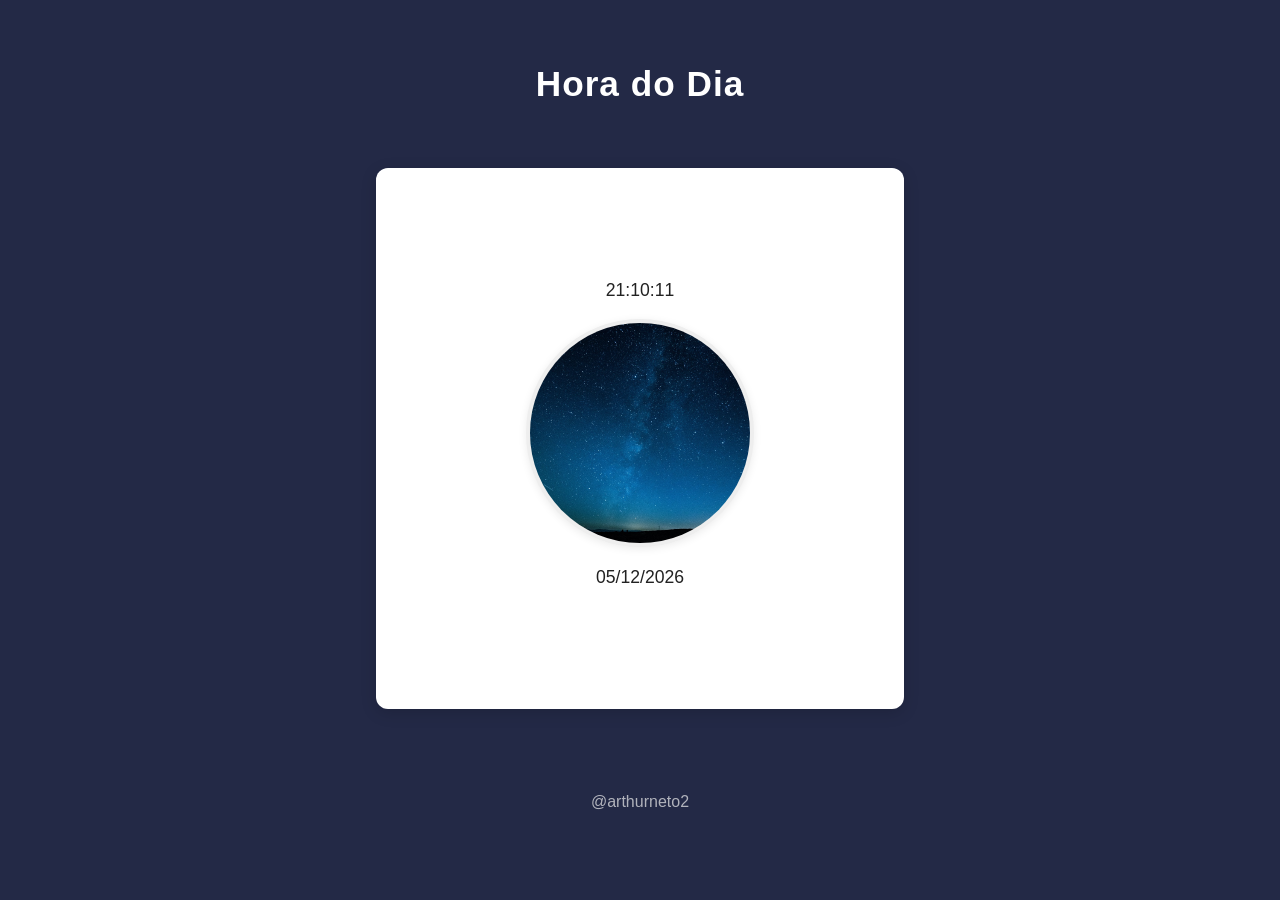
==== index.html @ 58c1c2df "corrige index" ====
<!DOCTYPE html>
<html lang="en">
<head>
    <meta charset="UTF-8">
    <meta name="viewport" content="width=device-width, initial-scale=1.0">
    <title>Relogio</title>
    <style>
        body {
            background: #d2b48c;
            font-family: Arial, Helvetica, sans-serif;
            margin: 0;
            padding: 0;
            min-height: 100vh;
            display: flex;
            flex-direction: column;
            align-items: center;
        }
        
        h1 {
            color: #fff;
            text-align: center;
            margin-top: 5vw;
            margin-bottom: 5vw;
            font-size: 2.2em;
            letter-spacing: 1px;
        }
        
        #relogio-container {
            background: #fff;
            border-radius: 12px;
            box-shadow: 0 4px 16px rgba(0,0,0,0.15);
            padding: 8vw 5vw;
            max-width: 400px;
            width: 90vw;
            margin: 0 auto 5vw auto;
            display: flex;
            flex-direction: column;
            align-items: center;
        }
        
        #relogio-container p {
            color: #222;
            font-size: 1.1em;
            margin-bottom: 18px;
            margin-top: 10px;
            word-break: break-word;
        }
        
        #imagem-relogio {
            width: 50vw;
            max-width: 220px;
            height: 50vw;
            max-height: 220px;
            object-fit: cover;
            border-radius: 50%;
            border: 4px solid #eee;
            box-shadow: 0 2px 8px rgba(0,0,0,0.08);
            display: block;
            margin-bottom: 10px;
            background: #eee;
        }
        
        footer {
            color: #eee;
            text-align: center;
            font-size: 1em;
            margin-top: 20px;
            opacity: 0.7;
            font-family: Arial, Helvetica, sans-serif;
        }
        
        /* Responsividade para telas menores */
        @media (max-width: 600px) {
            h1 {
                font-size: 1.5em;
                margin-top: 8vw;
                margin-bottom: 8vw;
            }
            #relogio-container {
                padding: 6vw 2vw;
                max-width: 98vw;
            }
            #imagem-relogio {
                width: 70vw;
                height: 70vw;
                max-width: 180px;
                max-height: 180px;
            }
            #relogio-container p {
                font-size: 1em;
            }
        }
    </style>
</head>
<body>
    <h1>Hora do Dia</h1>
    <div id="relogio-container">
        <p id="horario"></p>
        <img src="" alt="Imagem do Amanhecer" id="imagem-relogio">
        <p id="data"></p>
    </div>
    <footer>@arthurneto2</footer>


    <script>
        function atualizarRelogio() {
            const agora = new Date();
            const horas = agora.getHours();
            const minutos = agora.getMinutes();
            const segundos = agora.getSeconds();
            const dia = agora.getDate();
            const mes = agora.getMonth() + 1; // Meses começam do zero
            const ano = agora.getFullYear();

            const horaFormatada = `${horas.toString().padStart(2, '0')}:${minutos.toString().padStart(2, '0')}:${segundos.toString().padStart(2, '0')}`;
            document.querySelector('#relogio-container p').textContent = `${horaFormatada}`;

            const dataFormatada = `${dia.toString().padStart(2, '0')}/${mes.toString().padStart(2, '0')}/${ano}`;
            document.querySelector('#data').textContent = `${dataFormatada}`;

            const imagemRelogio = document.querySelector('#imagem-relogio');
            if (horas >= 6 && horas < 12) {
                imagemRelogio.src = 'istockphoto-185067762-612x612.jpg'; // Manhã
                document.body.style.background = '#d2b48c';
            } else if (horas >= 12 && horas < 18) {
                imagemRelogio.src = 'cpt-centro-producoes-tecnicas-entardecer-para-refletir.jpg'; // Tarde
                document.body.style.background = '#FDB813';
            } else {
                imagemRelogio.src = 'night_5f985165b72f7.jpg'; // Noite
                document.body.style.background = '#232946';
            }
        }

        setInterval(atualizarRelogio, 1000);
        atualizarRelogio(); // Chamada inicial para exibir a hora imediatamente



    </script>
</body>
</html>
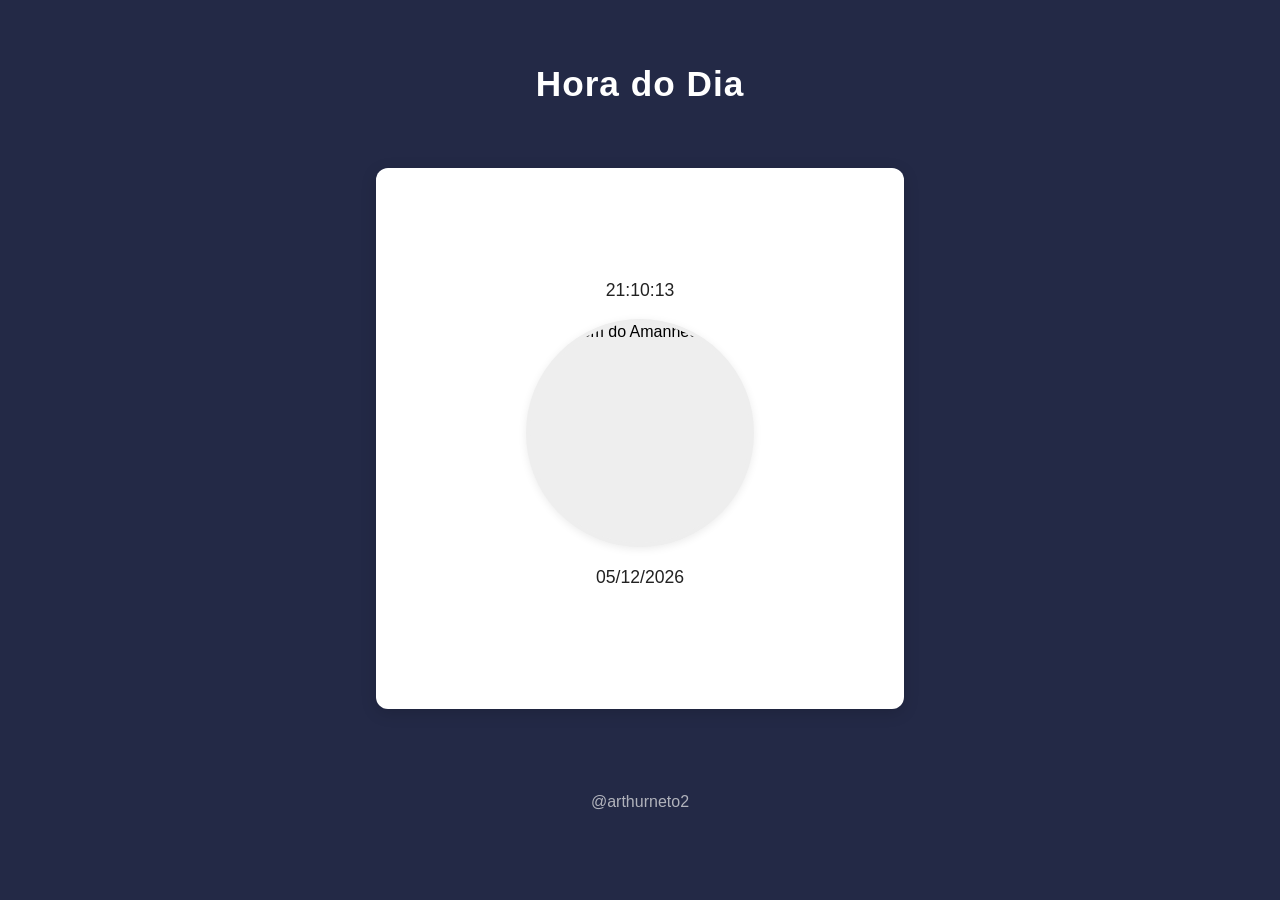
==== commit 00a397da: "atualiza url de imagens" ====
--- a/index.html
+++ b/index.html
@@ -120,13 +120,13 @@
 
             const imagemRelogio = document.querySelector('#imagem-relogio');
             if (horas >= 6 && horas < 12) {
-                imagemRelogio.src = 'istockphoto-185067762-612x612.jpg'; // Manhã
+                imagemRelogio.src = '[data-uri]'; // Manhã
                 document.body.style.background = '#d2b48c';
             } else if (horas >= 12 && horas < 18) {
-                imagemRelogio.src = 'cpt-centro-producoes-tecnicas-entardecer-para-refletir.jpg'; // Tarde
+                imagemRelogio.src = '[data-uri]'; // Tarde
                 document.body.style.background = '#FDB813';
             } else {
-                imagemRelogio.src = 'night_5f985165b72f7.jpg'; // Noite
+                imagemRelogio.src = 'https://static.vecteezy.com/ti/fotos-gratis/t1/8440112-paisagem-noite-em-fprest-com-lua-cheia-e-nuvens-foto.jpg'; // Noite
                 document.body.style.background = '#232946';
             }
         }
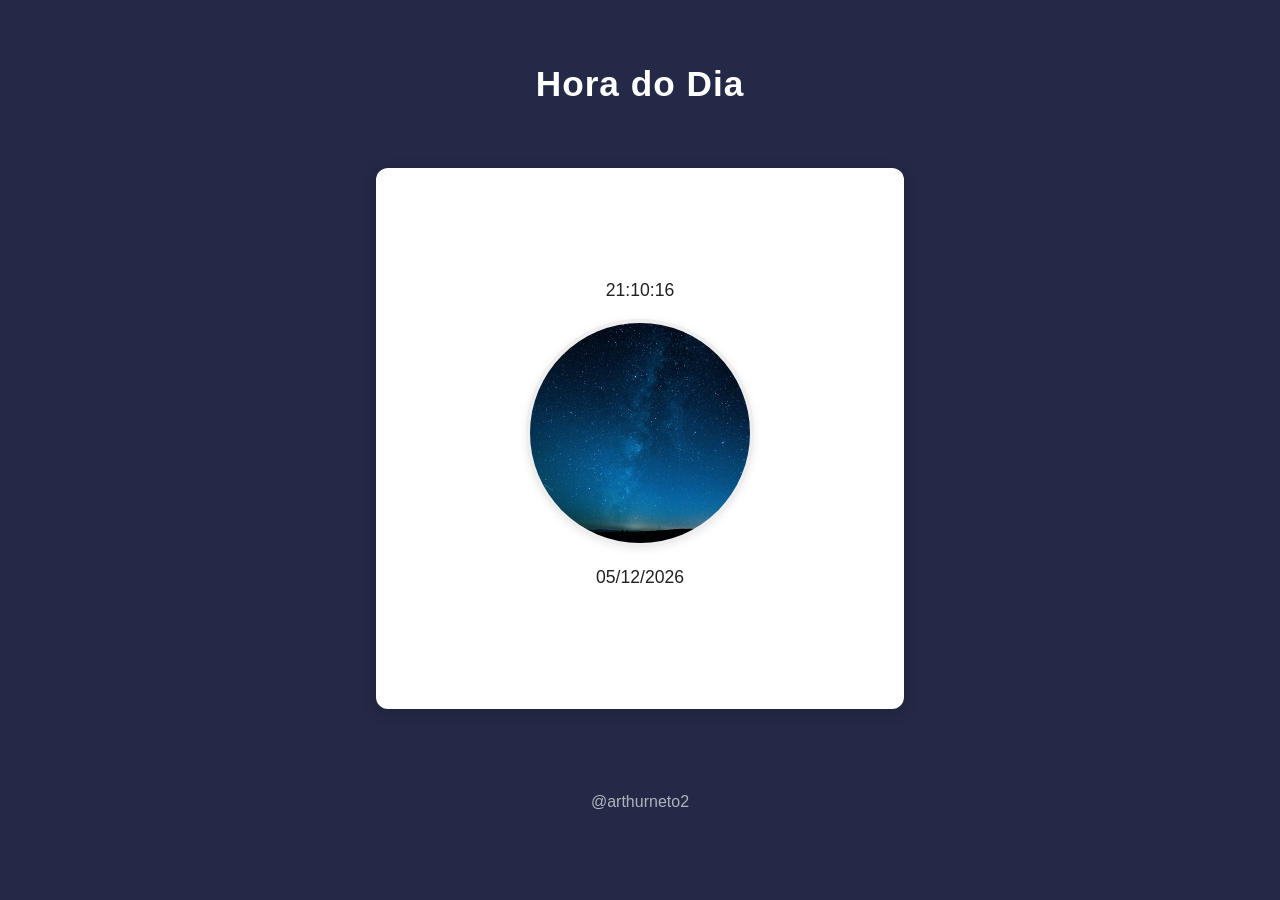
==== commit 909ba1d1: "atualiza link de imagens" ====
--- a/index.html
+++ b/index.html
@@ -120,13 +120,13 @@
 
             const imagemRelogio = document.querySelector('#imagem-relogio');
             if (horas >= 6 && horas < 12) {
-                imagemRelogio.src = '[data-uri]'; // Manhã
+                imagemRelogio.src = 'imagens/istockphoto-185067762-612x612.jpg'; // Manhã
                 document.body.style.background = '#d2b48c';
             } else if (horas >= 12 && horas < 18) {
-                imagemRelogio.src = '[data-uri]'; // Tarde
+                imagemRelogio.src = 'imagens/cpt-centro-producoes-tecnicas-entardecer-para-refletir.jpg'; // Tarde
                 document.body.style.background = '#FDB813';
             } else {
-                imagemRelogio.src = 'https://static.vecteezy.com/ti/fotos-gratis/t1/8440112-paisagem-noite-em-fprest-com-lua-cheia-e-nuvens-foto.jpg'; // Noite
+                imagemRelogio.src = 'imagens/night_5f985165b72f7.jpg'; // Noite
                 document.body.style.background = '#232946';
             }
         }
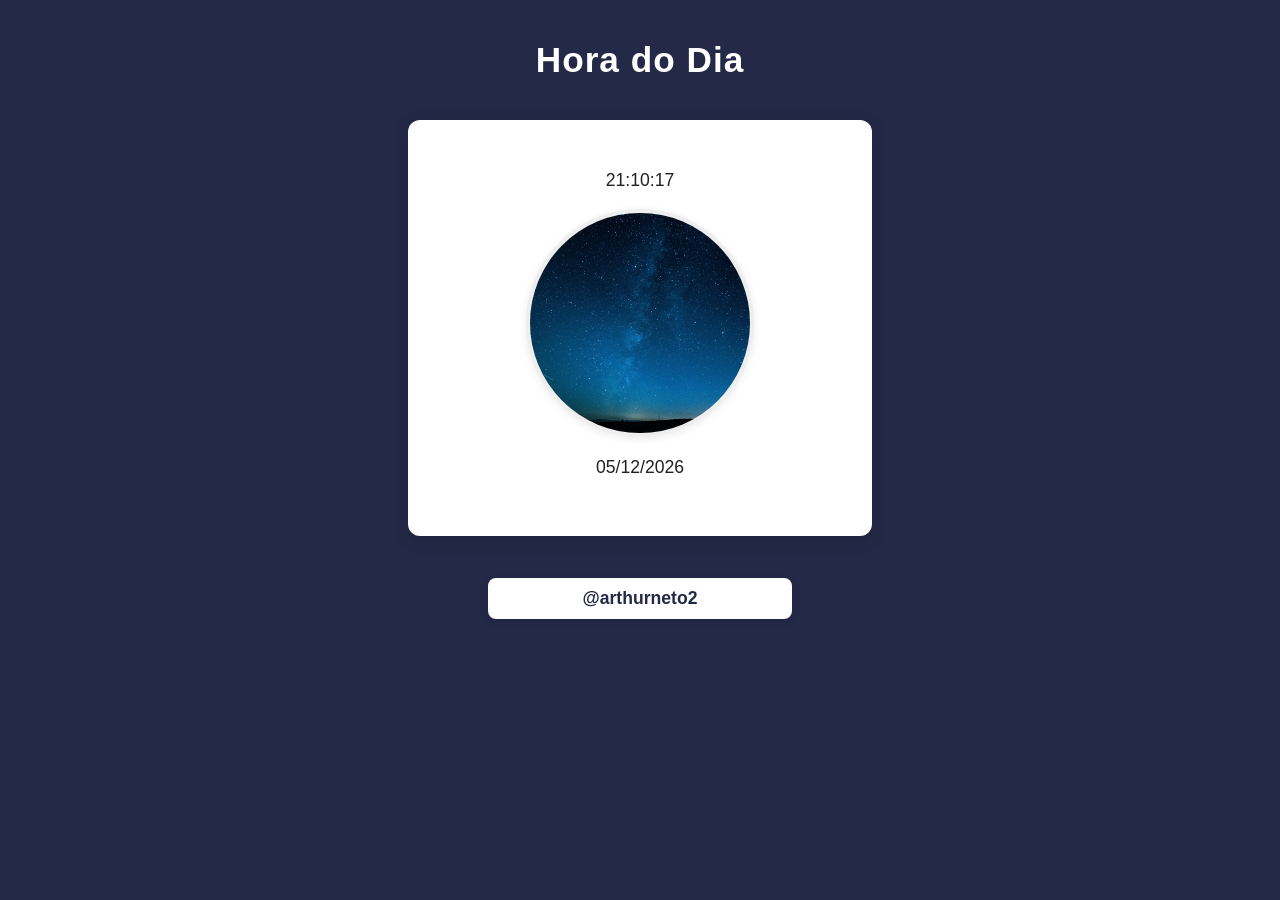
==== commit e0677fe3: "Ajusta reponsividade" ====
--- a/index.html
+++ b/index.html
@@ -4,93 +4,7 @@
     <meta charset="UTF-8">
     <meta name="viewport" content="width=device-width, initial-scale=1.0">
     <title>Relogio</title>
-    <style>
-        body {
-            background: #d2b48c;
-            font-family: Arial, Helvetica, sans-serif;
-            margin: 0;
-            padding: 0;
-            min-height: 100vh;
-            display: flex;
-            flex-direction: column;
-            align-items: center;
-        }
-        
-        h1 {
-            color: #fff;
-            text-align: center;
-            margin-top: 5vw;
-            margin-bottom: 5vw;
-            font-size: 2.2em;
-            letter-spacing: 1px;
-        }
-        
-        #relogio-container {
-            background: #fff;
-            border-radius: 12px;
-            box-shadow: 0 4px 16px rgba(0,0,0,0.15);
-            padding: 8vw 5vw;
-            max-width: 400px;
-            width: 90vw;
-            margin: 0 auto 5vw auto;
-            display: flex;
-            flex-direction: column;
-            align-items: center;
-        }
-        
-        #relogio-container p {
-            color: #222;
-            font-size: 1.1em;
-            margin-bottom: 18px;
-            margin-top: 10px;
-            word-break: break-word;
-        }
-        
-        #imagem-relogio {
-            width: 50vw;
-            max-width: 220px;
-            height: 50vw;
-            max-height: 220px;
-            object-fit: cover;
-            border-radius: 50%;
-            border: 4px solid #eee;
-            box-shadow: 0 2px 8px rgba(0,0,0,0.08);
-            display: block;
-            margin-bottom: 10px;
-            background: #eee;
-        }
-        
-        footer {
-            color: #eee;
-            text-align: center;
-            font-size: 1em;
-            margin-top: 20px;
-            opacity: 0.7;
-            font-family: Arial, Helvetica, sans-serif;
-        }
-        
-        /* Responsividade para telas menores */
-        @media (max-width: 600px) {
-            h1 {
-                font-size: 1.5em;
-                margin-top: 8vw;
-                margin-bottom: 8vw;
-            }
-            #relogio-container {
-                padding: 6vw 2vw;
-                max-width: 98vw;
-            }
-            #imagem-relogio {
-                width: 70vw;
-                height: 70vw;
-                max-width: 180px;
-                max-height: 180px;
-            }
-            #relogio-container p {
-                font-size: 1em;
-            }
-        }
-    </style>
+    <link rel="stylesheet" href="style.css">
 </head>
 <body>
     <h1>Hora do Dia</h1>
@@ -99,7 +13,7 @@
         <img src="" alt="Imagem do Amanhecer" id="imagem-relogio">
         <p id="data"></p>
     </div>
-    <footer>@arthurneto2</footer>
+    <a href="https://github.com/arthurneto2">@arthurneto2</a>
 
 
     <script>
@@ -133,9 +47,6 @@
 
         setInterval(atualizarRelogio, 1000);
         atualizarRelogio(); // Chamada inicial para exibir a hora imediatamente
-
-
-
     </script>
 </body>
 </html>
--- a/style.css
+++ b/style.css
@@ -0,0 +1,123 @@
+body {
+    background: #d2b48c;
+    font-family: Arial, Helvetica, sans-serif;
+    margin: 0;
+    padding: 0;
+    min-height: 100vh;
+    display: flex;
+    flex-direction: column;
+    align-items: center;
+}
+
+h1 {
+    color: #fff;
+    text-align: center;
+    margin-top: 40px;
+    margin-bottom: 40px;
+    font-size: 2.2em;
+    letter-spacing: 1px;
+    max-width: 100vw;
+}
+
+#relogio-container {
+    background: #fff;
+    border-radius: 12px;
+    box-shadow: 0 4px 16px rgba(0,0,0,0.15);
+    padding: 40px 32px;
+    max-width: 400px;
+    width: 90vw;
+    margin: 0 auto 24px auto;
+    display: flex;
+    flex-direction: column;
+    align-items: center;
+}
+
+#relogio-container p {
+    color: #222;
+    font-size: 1.1em;
+    margin-bottom: 18px;
+    margin-top: 10px;
+    word-break: break-word;
+}
+
+#imagem-relogio {
+    width: 220px;
+    max-width: 220px;
+    height: 220px;
+    max-height: 220px;
+    object-fit: cover;
+    border-radius: 50%;
+    border: 4px solid #eee;
+    box-shadow: 0 2px 8px rgba(0,0,0,0.08);
+    display: block;
+    margin-bottom: 10px;
+    background: #eee;
+}
+
+a {
+    display: inline-block;
+    color: #232946;
+    background: #fff;
+    padding: 10px 24px;
+    border-radius: 8px;
+    font-size: 1.1em;
+    margin-bottom: 12px;
+    margin-top: 18px;
+    text-decoration: none;
+    font-weight: bold;
+    box-shadow: 0 2px 8px rgba(0,0,0,0.08);
+    transition: background 0.3s, color 0.3s;
+    max-width: 400px;
+    width: 20vw;
+    text-align: center;
+}
+
+a:hover {
+    background: #232946;
+    color: #fff;
+}
+
+/* Responsividade para telas menores */
+@media (max-width: 600px) {
+    h1 {
+        font-size: 1.5em;
+        margin-top: 8vw;
+        margin-bottom: 8vw;
+    }
+    #relogio-container {
+        padding: 6vw 2vw;
+        max-width: 98vw;
+    }
+    #imagem-relogio {
+        width: 70vw;
+        height: 70vw;
+        max-width: 180px;
+        max-height: 180px;
+    }
+    #relogio-container p {
+        font-size: 1em;
+    }
+}
+
+/* Limite para telas grandes (ex: monitores 24"+) */
+@media (min-width: 1200px) {
+    h1 {
+        margin-top: 40px;
+        margin-bottom: 40px;
+    }
+    #relogio-container {
+        max-width: 400px;
+        padding: 40px 32px;
+        margin-bottom: 24px;
+    }
+    #imagem-relogio {
+        width: 220px;
+        height: 220px;
+        max-width: 220px;
+        max-height: 220px;
+    }
+    a {
+        max-width: 400px;
+        margin-top: 18px;
+    }
+}
